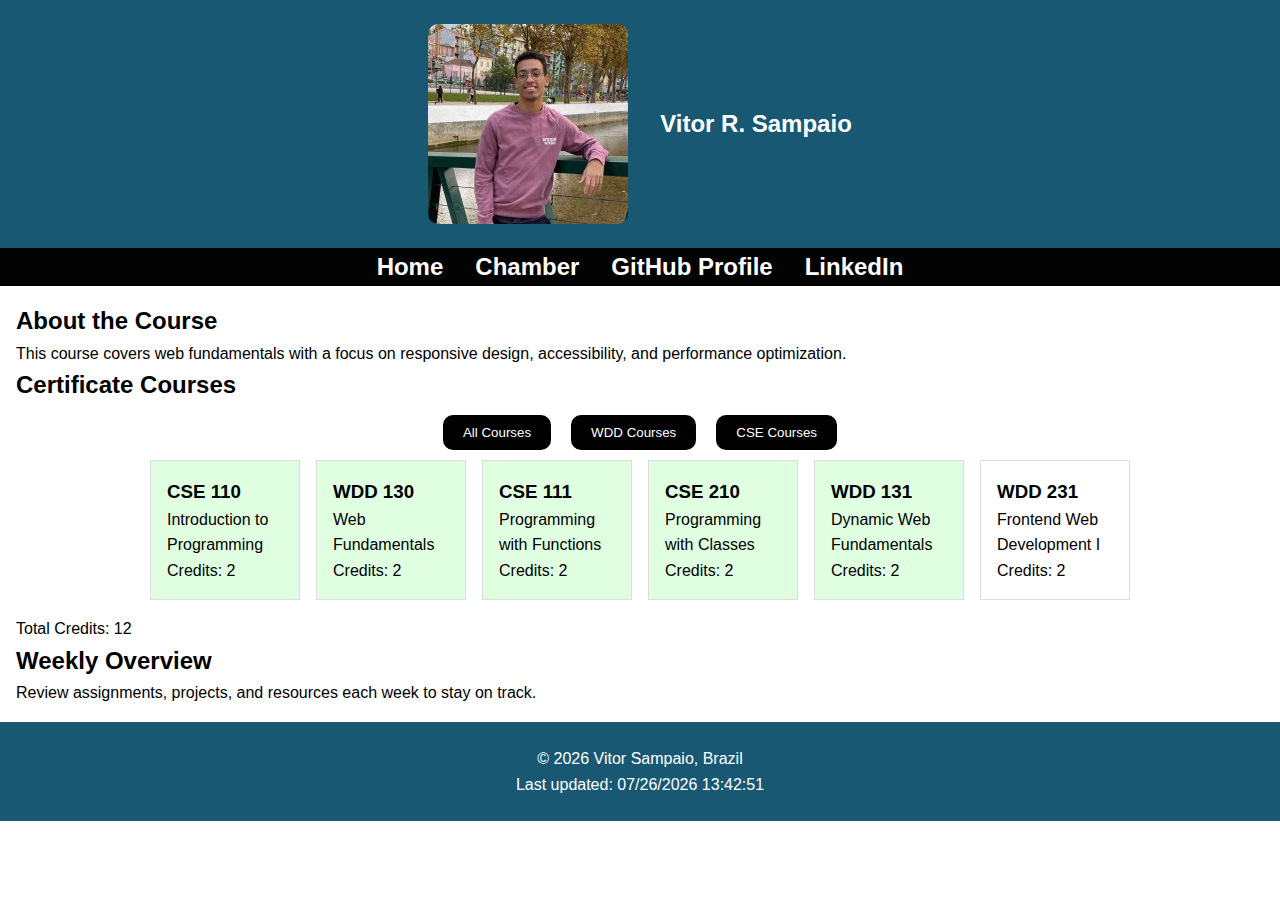
==== index.html @ b70b104f "changing file setup" ====
<!DOCTYPE html>
<html lang="en">
  <head>
    <meta charset="UTF-8" />
    <meta name="viewport" content="width=device-width, initial-scale=1.0" />
    <meta
      name="description"
      content="WDD 231 - Web Frontend Development - Vitor Sampaio. Home page."
    />
    <meta name="author" content="Vitor Sampaio" />
    <title>WDD 231 - Course Home - Vitor Sampaio</title>
    <link rel="stylesheet" href="styles/base.css" />
    <script src="scripts/menu.js" defer></script>
    <script src="scripts/dates.js" defer></script>
    <script src="scripts/courses.js" defer></script>
  </head>
  <body>
    <header class="header">
      <img src="./images/vitor.jpg" alt="" />
      <h2>Vitor R. Sampaio</h2>
      <button id="menu-toggle">☰</button>
    </header>

    <nav>
      <ul id="menu">
        <li>
          <a href="index.html"><h2>Home</h2></a>
        </li>
        <li>
          <a href="chamber.html"><h2>Chamber</h2></a>
        </li>
        <li>
          <a href="https://github.com/Sampai0z"><h2>GitHub Profile</h2></a>
        </li>
        <li>
          <a href="https://www.linkedin.com/in/vitorpt/"><h2>LinkedIn</h2></a>
        </li>
      </ul>
    </nav>

    <main>
      <section>
        <h2>About the Course</h2>
        <p>
          This course covers web fundamentals with a focus on responsive design,
          accessibility, and performance optimization.
        </p>
      </section>

      <section>
        <h2>Certificate Courses</h2>
        <div id="course-buttons" class="buttons">
          <button onclick="showAllCourses()">All Courses</button>
          <button onclick="showWDCCourses()">WDD Courses</button>
          <button onclick="showCSECourses()">CSE Courses</button>
        </div>
        <div id="courses-list"></div>
        <p>Total Credits: <span id="total-credits"></span></p>
      </section>

      <section>
        <h2>Weekly Overview</h2>
        <p>
          Review assignments, projects, and resources each week to stay on
          track.
        </p>
      </section>
    </main>

    <footer>
      <p>&copy; <span id="year"></span> Vitor Sampaio, Brazil</p>
      <p id="lastModified"></p>
    </footer>
  </body>
</html>
---- styles/base.css ----
* {
  margin: 0;
  padding: 0;
  box-sizing: border-box;
}

body {
  font-family: "Roboto", sans-serif;
  line-height: 1.6;
}
header,
footer {
  background: #185873;
  color: #fff;
  text-align: center;
  padding: 1.5em;
}

.header {
  display: flex;
  justify-content: center;
  align-items: center;
  gap: 2rem;
}
img {
  border-radius: 10px;
}

nav {
  background: #030303;
}
nav ul {
  display: flex;
  list-style-type: none;
  justify-content: center;
}
nav ul li {
  margin: 0 1em;
}
nav ul li a {
  color: #fff;
  text-decoration: none;
}
#menu-toggle {
  display: none;
}
main {
  padding: 1em;
}
.buttons {
  display: flex;
  justify-content: center;
  align-items: center;
  flex-wrap: wrap;
}
button {
  display: flex;
  justify-content: center;
  align-items: center;
  margin: 10px;
  padding: 10px 20px;
  color: #ffffff; /* Cor padrão */
  background-color: #000000;
  border: 0;
  border-radius: 10px;
}
button:hover {
  cursor: pointer;
}
button:active {
  cursor: pointer;
}

.active {
  flex-direction: row;
  background-color: #423333; /* Cor ao clicar */
}

@media (max-width: 768px) {
  nav ul {
    display: none;
    flex-direction: column;
  }
  #menu-toggle {
    display: block;
    background: #444;
    color: #fff;
    padding: 0.5em;
    cursor: pointer;
  }
  #menu.show {
    display: flex;
  }
}

.course-item {
  border: 1px solid #ddd;
  padding: 1em;
  margin-bottom: 1em;
  width: 150px;
}
.course-item.completed {
  background-color: #e0ffe0;
}
#courses-list {
  display: flex;
  flex-wrap: wrap;
  justify-content: center;
  gap: 1rem;
}
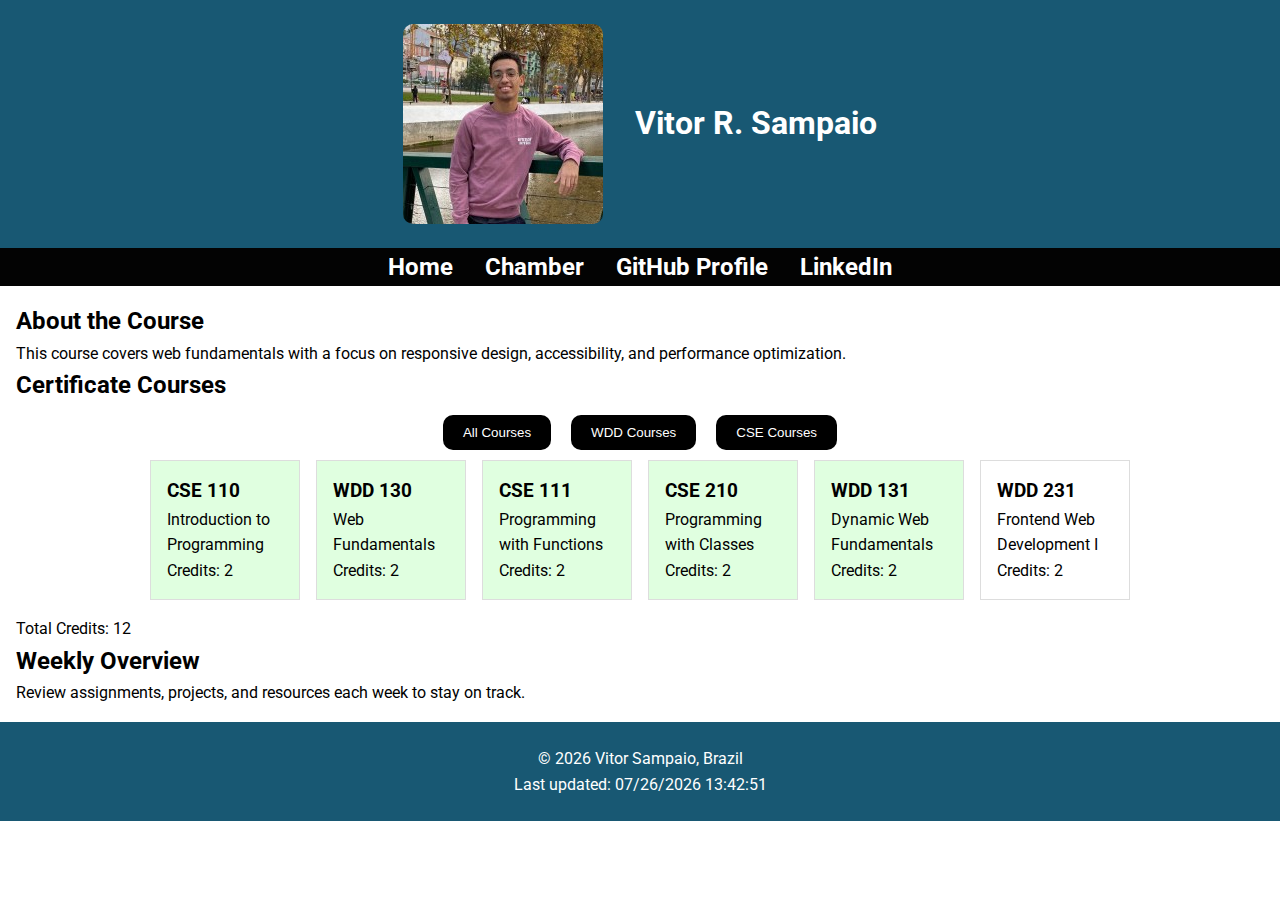
==== commit f2373cea: "correcting some typo errors" ====
--- a/index.html
+++ b/index.html
@@ -9,15 +9,20 @@
     />
     <meta name="author" content="Vitor Sampaio" />
     <title>WDD 231 - Course Home - Vitor Sampaio</title>
-    <link rel="stylesheet" href="styles/base.css" />
+    <link rel="stylesheet" href="styles/styles.css" />
     <script src="scripts/menu.js" defer></script>
     <script src="scripts/dates.js" defer></script>
     <script src="scripts/courses.js" defer></script>
+    <link rel="preconnect" href="https://fonts.gstatic.com" />
+    <link
+      href="https://fonts.googleapis.com/css2?family=Roboto:wght@300&display=swap"
+      rel="stylesheet"
+    />
   </head>
   <body>
     <header class="header">
       <img src="./images/vitor.jpg" alt="" />
-      <h2>Vitor R. Sampaio</h2>
+      <h1>Vitor R. Sampaio</h1>
       <button id="menu-toggle">☰</button>
     </header>
 
--- a/styles/styles.css
+++ b/styles/styles.css
@@ -0,0 +1,110 @@
+* {
+  margin: 0;
+  padding: 0;
+  box-sizing: border-box;
+}
+
+body {
+  font-family: "Roboto", sans-serif;
+  line-height: 1.6;
+}
+header,
+footer {
+  background: #185873;
+  color: #fff;
+  text-align: center;
+  padding: 1.5em;
+}
+
+.header {
+  display: flex;
+  justify-content: center;
+  align-items: center;
+  gap: 2rem;
+}
+img {
+  border-radius: 10px;
+}
+
+nav {
+  background: #030303;
+}
+nav ul {
+  display: flex;
+  list-style-type: none;
+  justify-content: center;
+}
+nav ul li {
+  margin: 0 1em;
+}
+nav ul li a {
+  color: #fff;
+  text-decoration: none;
+}
+#menu-toggle {
+  display: none;
+}
+main {
+  padding: 1em;
+}
+.buttons {
+  display: flex;
+  justify-content: center;
+  align-items: center;
+  flex-wrap: wrap;
+}
+button {
+  display: flex;
+  justify-content: center;
+  align-items: center;
+  margin: 10px;
+  padding: 10px 20px;
+  color: #ffffff; /* Cor padrão */
+  background-color: #000000;
+  border: 0;
+  border-radius: 10px;
+}
+button:hover {
+  cursor: pointer;
+}
+button:active {
+  cursor: pointer;
+}
+
+.active {
+  flex-direction: row;
+  background-color: #423333; /* Cor ao clicar */
+}
+
+@media (max-width: 768px) {
+  nav ul {
+    display: none;
+    flex-direction: column;
+  }
+  #menu-toggle {
+    display: block;
+    background: #444;
+    color: #fff;
+    padding: 0.5em;
+    cursor: pointer;
+  }
+  #menu.show {
+    display: flex;
+  }
+}
+
+.course-item {
+  border: 1px solid #ddd;
+  padding: 1em;
+  margin-bottom: 1em;
+  width: 150px;
+}
+.course-item.completed {
+  background-color: #e0ffe0;
+}
+#courses-list {
+  display: flex;
+  flex-wrap: wrap;
+  justify-content: center;
+  gap: 1rem;
+}
